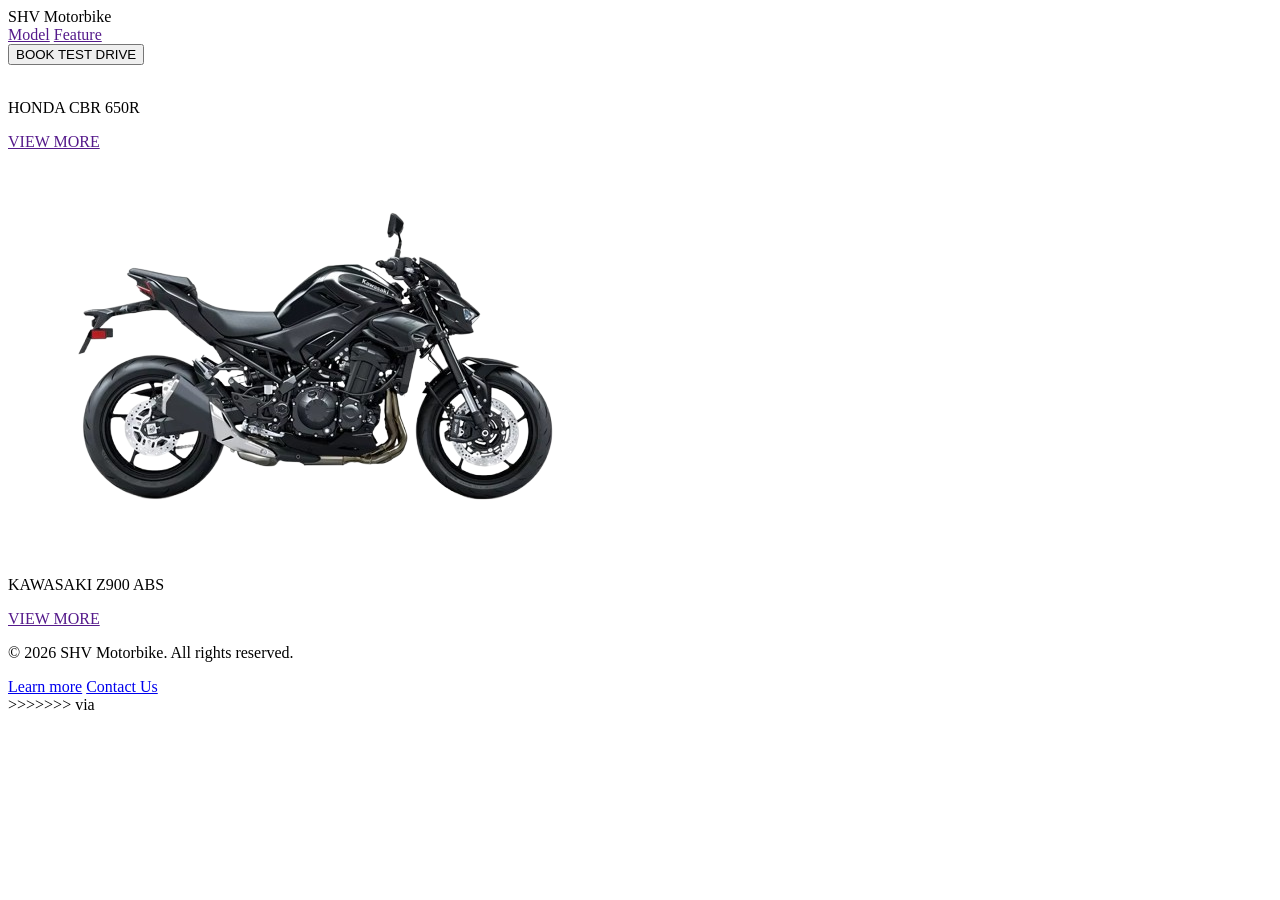
==== via.html @ 27844820 "update" ====
<!DOCTYPE html>
<html lang="en">
<head>
    <meta charset="UTF-8">
    <meta name="viewport" content="width=device-width, initial-scale=1.0">
    <title>Document</title>
</head>
<body>
    <header class="navbar">
        <div class="logo">SHV Motorbike</div>
        <nav class="">
            <a href="">Model</a>
            <a href="">Feature</a>
        </nav>
        <button class="but">BOOK TEST DRIVE</button>
    </header>

    <main>
        <section class="container">

            <div class="cbr">
                <img src="https://powersports.honda.com/-/media/products/family/cbr650r/trims/trim-main/cbr650r-e-clutch/2026/2026-cbr650r-e-clutch-matte_black_metallic-1505x923.png" alt="">
                
                <p class="text">HONDA CBR 650R</p>

                <a href="" class="but-cbr">VIEW MORE</a>
            </div>

            
            <div class="z900">
                <img src="001-638900702396392686-kawasaki-z900-removebg-preview.png" alt="">

                <p class="text">KAWASAKI Z900 ABS</p>

                <a href="" class="but-cbr">VIEW MORE</a>
                    
            </div>
        </section>
    </main>

    <footer>
         <div class="footer-content">
            <div class="con">
                <p>© 2026 SHV Motorbike. All rights reserved.</p>
                <a href="#">Learn more</a>
                <a href="#">Contact Us</a>
            </div>
        </div>
>>>>>>> via
    </footer>
</body>
</html>
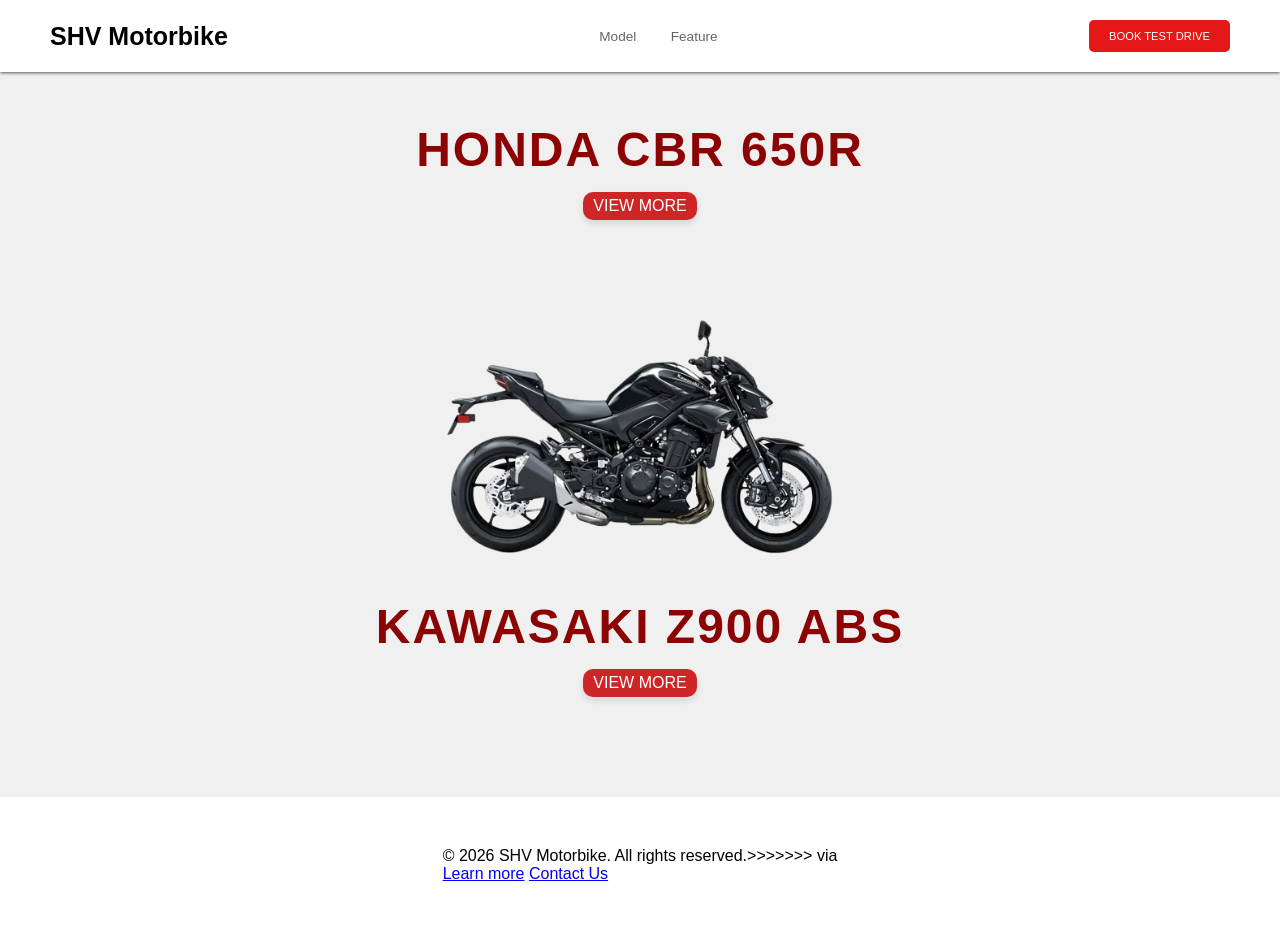
==== commit f32ac0f0: "update" ====
--- a/via.html
+++ b/via.html
@@ -4,6 +4,7 @@
     <meta charset="UTF-8">
     <meta name="viewport" content="width=device-width, initial-scale=1.0">
     <title>Document</title>
+    <link rel="stylesheet" href="style.css">
 </head>
 <body>
     <header class="navbar">
--- a/style.css
+++ b/style.css
@@ -0,0 +1,137 @@
+* {
+    margin: 0;
+    padding: 0;
+    box-sizing: border-box;
+    font-family: 'Helvetica', Arial, sans-serif;
+}
+
+body {
+    background-color: #f1f0f0;
+}
+
+.navbar {
+    display: flex;
+    justify-content: space-between;
+    align-items: center;
+    padding: 20px 50px;
+    background-color: #ffffff;
+    position: sticky;
+    top: 0;
+    box-shadow: 0px 0px 4px;
+    z-index: 100;
+    
+}
+
+
+
+.logo {
+    font-weight:bold ;
+    font-size: 25px;
+    cursor: pointer;
+}
+
+nav a {
+    margin: 0px 15px;
+    text-decoration: none;
+    font-size: 0.85rem;
+    color: #666;
+    transition: color 0.3s ease;
+}
+
+nav a:hover {
+    color: #8b0303;
+}
+
+.but {
+    border: none;
+    padding: 10px 20px;
+    color: #ffffff;
+    background-color: #e51818;
+    font-size: 0.7rem;
+    cursor: pointer;
+    border-radius: 5px;
+    transition:  0.3s ease;
+}
+
+.but:hover {
+    transform: scale(1.1);
+    background-color: #CE2626;
+}
+
+.cbr {
+    display: flex;
+    justify-content: center;
+    align-items: center;
+    flex-direction: column;
+    margin-top: 50px;
+
+}
+
+.textcbr {
+    font-size: 3rem;
+    margin-top: 15px;
+    font-weight: bold;
+    color: #8b0303;
+    letter-spacing: 2px;
+    border-bottom: 5px;
+        
+}
+
+.text {
+    font-size: 3rem;
+    font-weight: bold;
+    color: #8b0303;
+    letter-spacing: 2px;
+    border-bottom: 5px;
+        
+}
+
+img {
+    max-width: 500px;
+    width: 90%;
+    height: auto;
+    transition: 0.3s ease;
+}
+
+img:hover {
+    transform: scale(1.1);
+}
+
+
+.but-cbr {
+    border: none;
+    background-color: #CE2626;
+    color: #ffffff;
+    padding: 5px 10px;
+    border-radius: 10px;
+    margin-top: 15px;
+    text-decoration: none;
+    transition:  0.3s ease  ; 
+    box-shadow: 0 4px 6px rgba(0,0,0,0.1);
+
+}
+
+.but-cbr:hover {
+    background-color: #b52a2a;
+    transform: translateY(-3px); 
+    box-shadow: 0 6px 12px rgba(0,0,0,0.2); 
+}
+
+.z900 {
+    margin-top: 50px;
+    display: flex;
+    justify-content: center;
+    align-items: center;
+    flex-direction: column;
+}
+
+
+
+footer {
+    margin-top: 100px;
+    padding: 50px 20px 50px 20px;
+    background-color: #ffffff  ;
+    display: flex;
+    justify-content: center;
+    
+}
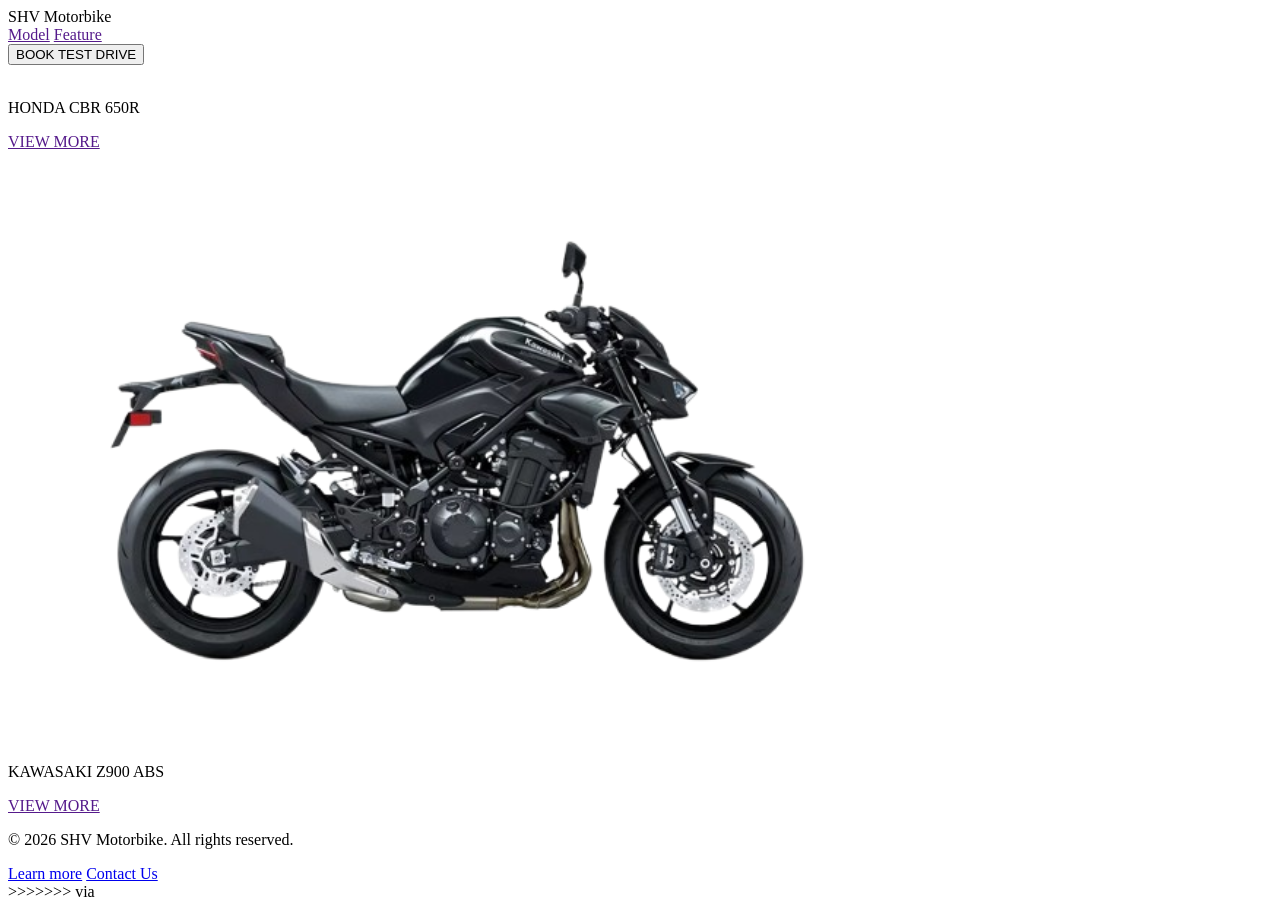
==== commit af68af23: "Merge branch 'main' into simon" ====
--- a/style.css
+++ b/style.css
@@ -1,137 +1,57 @@
-* {
-    margin: 0;
-    padding: 0;
-    box-sizing: border-box;
-    font-family: 'Helvetica', Arial, sans-serif;
+h1 {
+    font-size: 80px;
+    display: flex;
+    justify-content: center;
+}
+img {
+    width: 100vh;
 }
 
-body {
-    background-color: #f1f0f0;
+.ll {
+    display: flex;
+    justify-content: start;
+    align-items: center;
+    margin: 100px;
+    background-color: rgb(130, 131, 131);
+    width: 900px;
+    border: 5px solid black;
 }
-
-.navbar {
+.kk {
     display: flex;
-    justify-content: space-between;
+    justify-content: start;
     align-items: center;
-    padding: 20px 50px;
-    background-color: #ffffff;
-    position: sticky;
-    top: 0;
-    box-shadow: 0px 0px 4px;
-    z-index: 100;
-    
+    margin: 100px;
 }
-
-
-
-.logo {
-    font-weight:bold ;
+.dd {
+    font-size: 50px;
+    transform: translate(200px);
+}
+.pp {
     font-size: 25px;
-    cursor: pointer;
+    transform: translate(200px);
 }
-
-nav a {
-    margin: 0px 15px;
-    text-decoration: none;
-    font-size: 0.85rem;
-    color: #666;
-    transition: color 0.3s ease;
+.oo {
+    font-size: 25px;
 }
-
-nav a:hover {
-    color: #8b0303;
+.rr {
+    background-color: black;
 }
-
-.but {
-    border: none;
-    padding: 10px 20px;
-    color: #ffffff;
-    background-color: #e51818;
-    font-size: 0.7rem;
-    cursor: pointer;
-    border-radius: 5px;
-    transition:  0.3s ease;
+.jj {
+    transform: translate(200px);
 }
-
-.but:hover {
-    transform: scale(1.1);
-    background-color: #CE2626;
+.aa {
+    transform: translate(200px);
 }
-
-.cbr {
-    display: flex;
-    justify-content: center;
-    align-items: center;
-    flex-direction: column;
-    margin-top: 50px;
-
+.qq {
+    transform: translate(200px);
 }
-
-.textcbr {
-    font-size: 3rem;
-    margin-top: 15px;
-    font-weight: bold;
-    color: #8b0303;
-    letter-spacing: 2px;
-    border-bottom: 5px;
-        
-}
-
-.text {
-    font-size: 3rem;
-    font-weight: bold;
-    color: #8b0303;
-    letter-spacing: 2px;
-    border-bottom: 5px;
-        
-}
-
-img {
-    max-width: 500px;
-    width: 90%;
-    height: auto;
-    transition: 0.3s ease;
-}
-
-img:hover {
-    transform: scale(1.1);
-}
-
-
-.but-cbr {
-    border: none;
-    background-color: #CE2626;
-    color: #ffffff;
-    padding: 5px 10px;
-    border-radius: 10px;
-    margin-top: 15px;
-    text-decoration: none;
-    transition:  0.3s ease  ; 
-    box-shadow: 0 4px 6px rgba(0,0,0,0.1);
-
-}
-
-.but-cbr:hover {
-    background-color: #b52a2a;
-    transform: translateY(-3px); 
-    box-shadow: 0 6px 12px rgba(0,0,0,0.2); 
-}
-
-.z900 {
-    margin-top: 50px;
-    display: flex;
-    justify-content: center;
-    align-items: center;
-    flex-direction: column;
-}
-
-
-
-footer {
-    margin-top: 100px;
-    padding: 50px 20px 50px 20px;
-    background-color: #ffffff  ;
-    display: flex;
-    justify-content: center;
+.ss {
+    background-color: rgb(85, 85, 85);
+    border-radius: 50px;
+    width: 500px;
+    padding: 10px;
+    margin: 10px;
+    transform: translate(150px);
+    border: 5px solid black;
     
 }
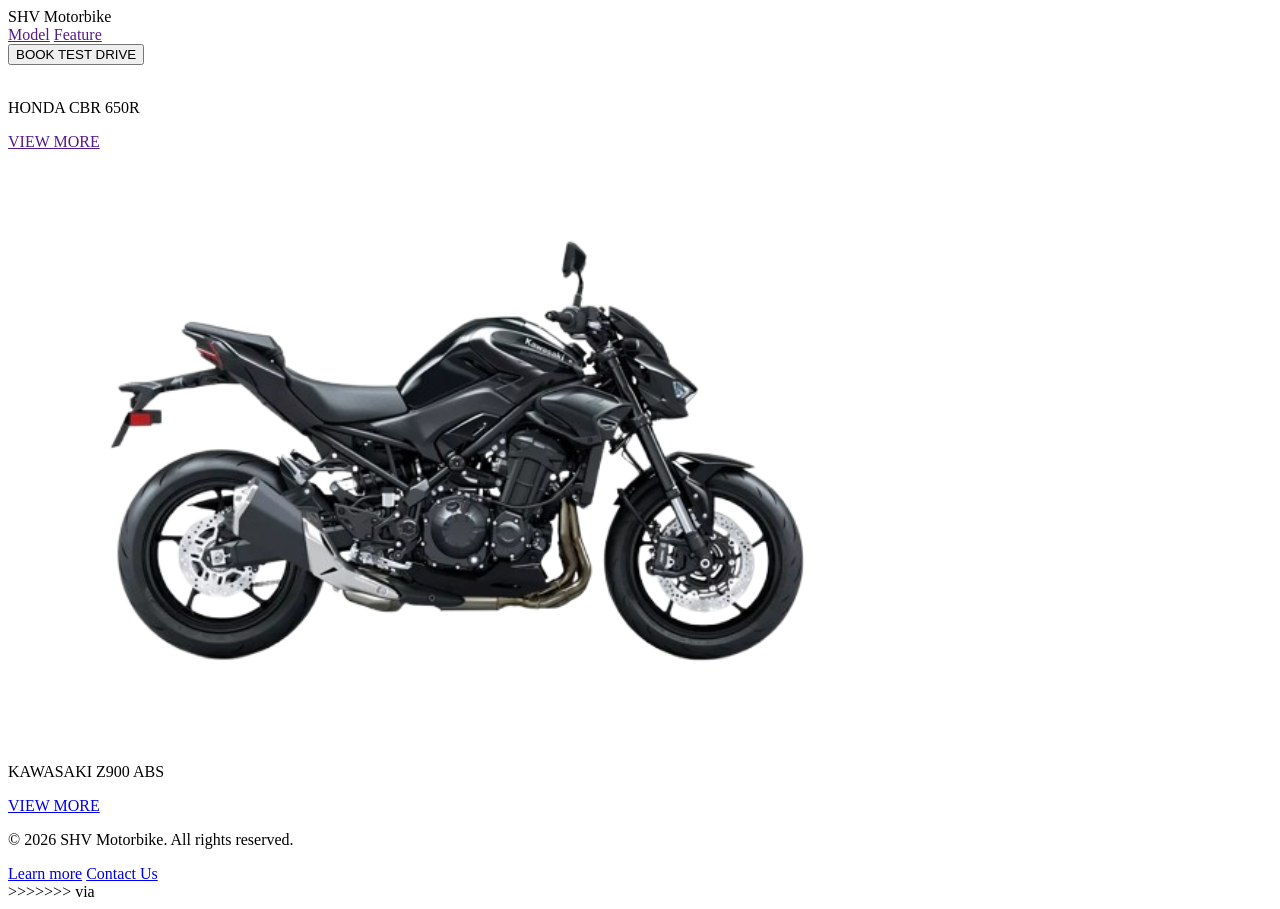
==== commit 3c646930: "Merge branch 'main' of https://github.com/tevia04-byte/aiy-born-khn-lhor-team" ====
--- a/via.html
+++ b/via.html
@@ -33,7 +33,7 @@
 
                 <p class="text">KAWASAKI Z900 ABS</p>
 
-                <a href="" class="but-cbr">VIEW MORE</a>
+                <a href="index.html" class="but-cbr">VIEW MORE</a>
                     
             </div>
         </section>
